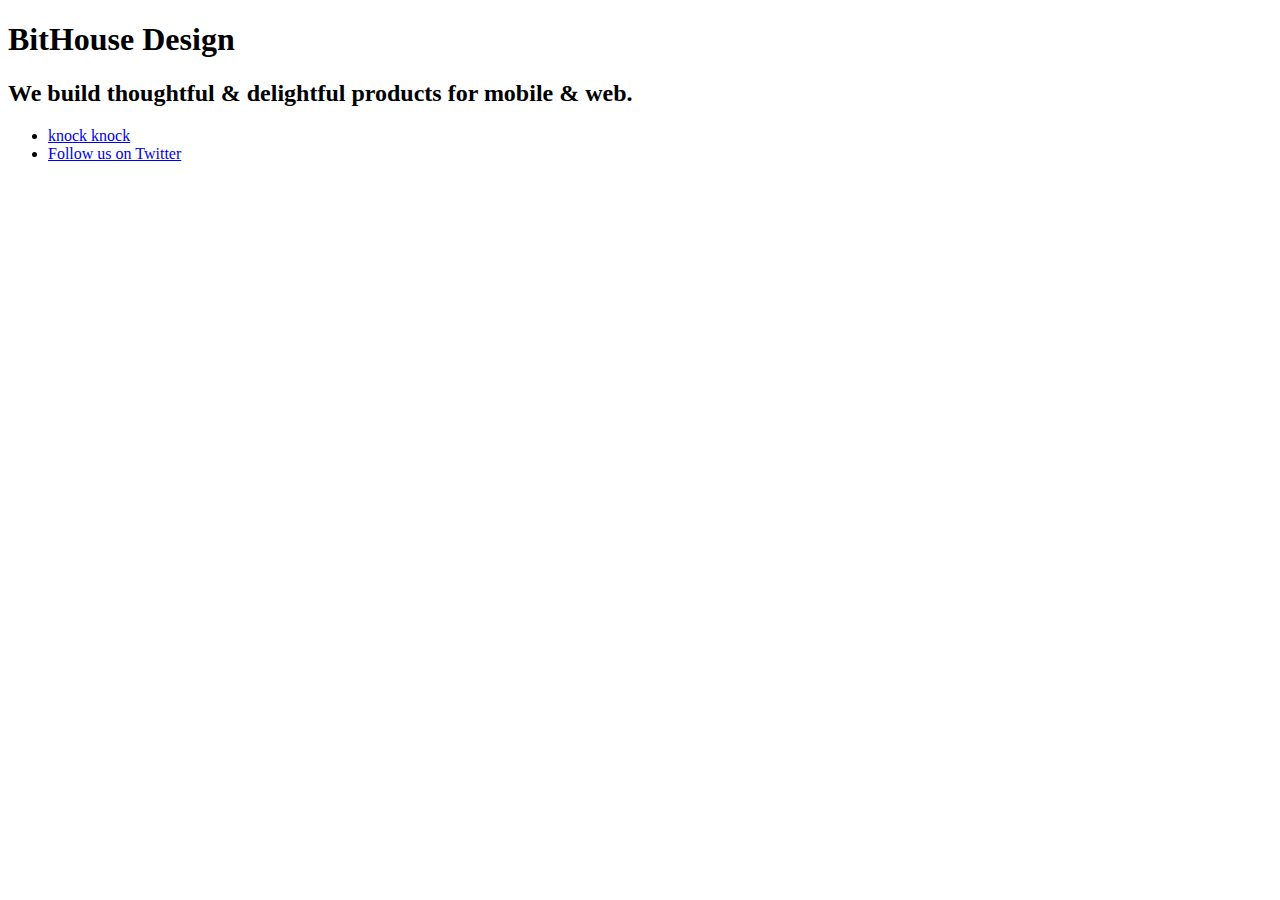
==== public/index.html @ 91a9e02c "Created splash page." ====
<!DOCTYPE html>
<html>

<head>

	<title>BitHouse Design</title>
	
	<meta http-equiv="content-type" content="text/html; charset=utf-8" />
	<meta name="robots" content="follow, all" />
	<meta name="copyright" content="Copyright &copy; 2011 BitHouse Design, LLC" />
	<meta name="author" content="BitHouse Design" />
	<meta name="keywords" content="bithouse design web mobile" />
	<meta name="description" content="BitHouse Design builds thoughtful &amp; delightful products for mobile &amp; web." />
	
	<link rel="shortcut icon" href="/favicon.ico" type="image/x-icon">
	<link rel="icon" href="/favicon.ico" type="image/x-icon">

	<link rel="stylesheet" href="/css/reset.css" type="text/css" media="screen" />
	<link rel="stylesheet" href="/css/master.css" type="text/css" media="screen" />
	
	<script type="text/javascript" src="http://use.typekit.com/bpf3dgk.js"></script>
	<script type="text/javascript">try{Typekit.load();}catch(e){}</script>
	<!-- Should make IE recognize HTML5 elements -->
	<!--[if IE]>
	<script src="http://html5shim.googlecode.com/svn/trunk/html5.js"></script>
	<![endif]-->
	
</head>

<body>

<header>
	<h1>BitHouse Design</h1>
	<h2>We build thoughtful &amp; delightful products for mobile &amp; web.</h2>
</header>

<footer>
	<ul>
		<li id="email"><a href="mailto:knockknock@bithousedesign.com" title="Contact us via email">knock knock</a></li>
		<li id="twitter"><a href="http://twitter.com/bithousedesign" title="Follow us on Twitter">Follow us on Twitter</a></li>
	</ul>
</footer>

<script type="text/javascript">

  var _gaq = _gaq || [];
  _gaq.push(['_setAccount', 'UA-27310079-1']);
  _gaq.push(['_trackPageview']);

  (function() {
    var ga = document.createElement('script'); ga.type = 'text/javascript'; ga.async = true;
    ga.src = ('https:' == document.location.protocol ? 'https://ssl' : 'http://www') + '.google-analytics.com/ga.js';
    var s = document.getElementsByTagName('script')[0]; s.parentNode.insertBefore(ga, s);
  })();

</script>

</body>

</html>
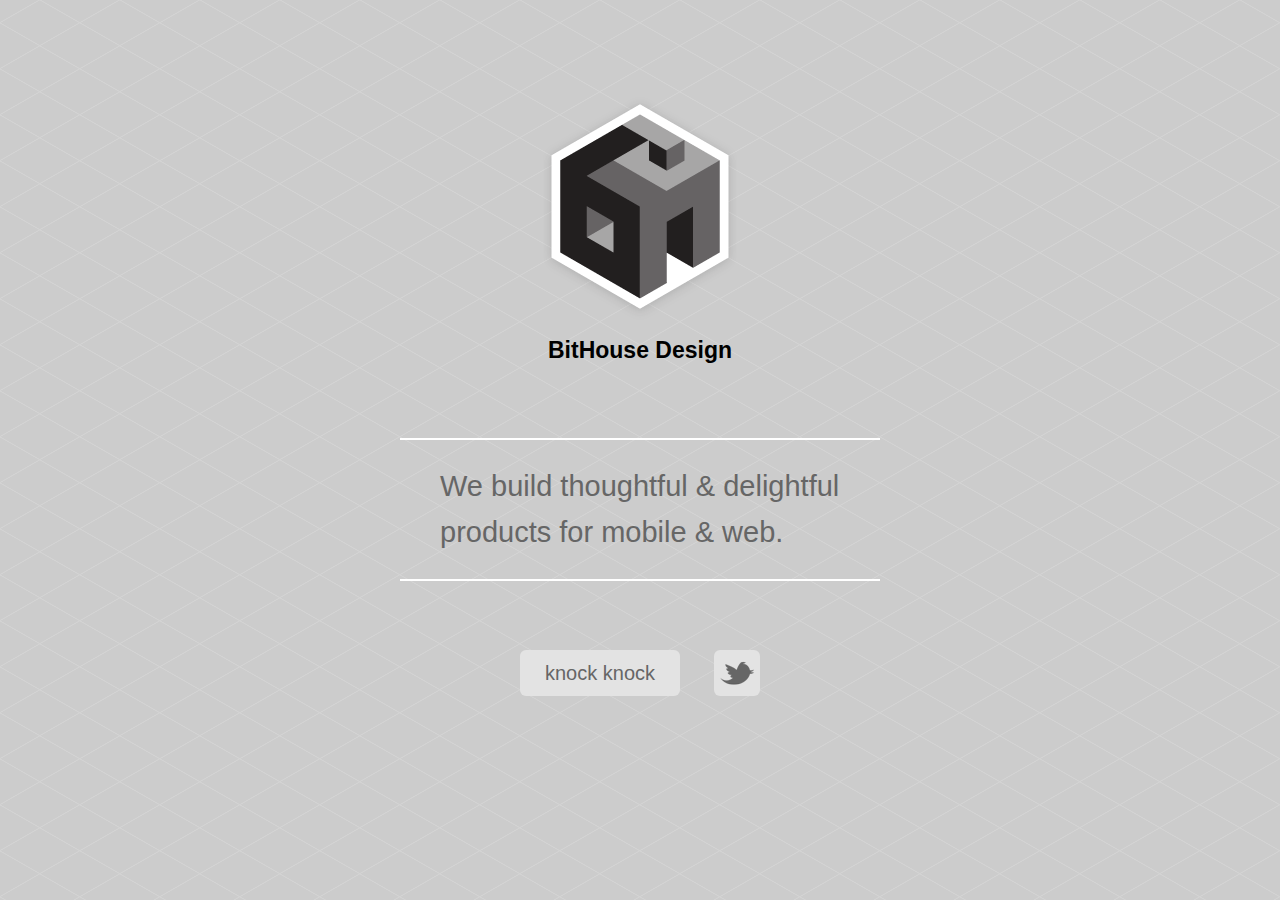
==== commit 9995c077: "Set smaller mobile viewport." ====
--- a/public/index.html
+++ b/public/index.html
@@ -11,6 +11,7 @@
 	<meta name="author" content="BitHouse Design" />
 	<meta name="keywords" content="bithouse design web mobile" />
 	<meta name="description" content="BitHouse Design builds thoughtful &amp; delightful products for mobile &amp; web." />
+	<meta name="viewport" content="width=500"/>
 	
 	<link rel="shortcut icon" href="/favicon.ico" type="image/x-icon">
 	<link rel="icon" href="/favicon.ico" type="image/x-icon">
--- a/css/master.css
+++ b/css/master.css
@@ -0,0 +1,89 @@
+
+/*
+ * GRID:
+ * 80px width
+ * 46px height
+ */
+
+/*
+ * #666666
+ * #A6A6A6
+ */
+
+html { }
+
+body {
+	margin: 92px 0 0;
+	font-size: 62.5%;
+	line-height: 1.6;
+	font-family: chaparral-pro, sans-serif;
+	background: #CCCCCC url(/i/grid.png) repeat 50% 0; }
+
+header, footer {
+	display: block;
+	margin: 0 auto;
+	width: 480px; }
+
+header {
+	padding: 240px 0 0;
+	background: url(/i/symbol.png) no-repeat 50% 5px; }
+
+h1 {
+	font-size: 23px;
+	text-align: center; }
+
+h2 {
+	margin: 69px 0 0;
+	padding: 23px 40px;
+	font-size: 29px;
+	font-weight: normal;
+	color: #666666;
+	border: 1px solid #FFFFFF;
+	border-width: 2px 0; }
+
+a {
+	text-decoration: none;
+	-webkit-border-radius: 6px;
+	-moz-border-radius: 6px;
+	border-radius: 6px;
+	-webkit-transition: background-color .2s ease-out;
+	-moz-transition: background-color .2s ease-out; }
+
+footer ul {
+	width: 240px;
+	margin: 23px auto; }
+
+footer li {
+	display: block;
+	float: left;
+	padding: 46px 0 69px; }
+	
+footer a {
+	display: block;
+	color: #666666;
+	font-size: 20px;
+	text-align: center;
+	background: #E3E3E3; }
+
+footer a:hover, #twitter a:hover {
+	background-color: #FFFFFF; }
+
+footer a:active {
+	margin-top: 2px; }
+
+#email:active {
+	background: url(/i/knock.png) no-repeat 50% 2px; }
+	
+#email a {
+	width: 160px;
+	padding: 7px 0; }
+
+li#twitter {
+	float: right; }
+	
+#twitter a {
+	width: 46px;
+	height: 46px;
+	text-indent: -9999px;
+	overflow: hidden;
+	background: #E3E3E3 url(/i/twitter.png) no-repeat 50% 50%; }
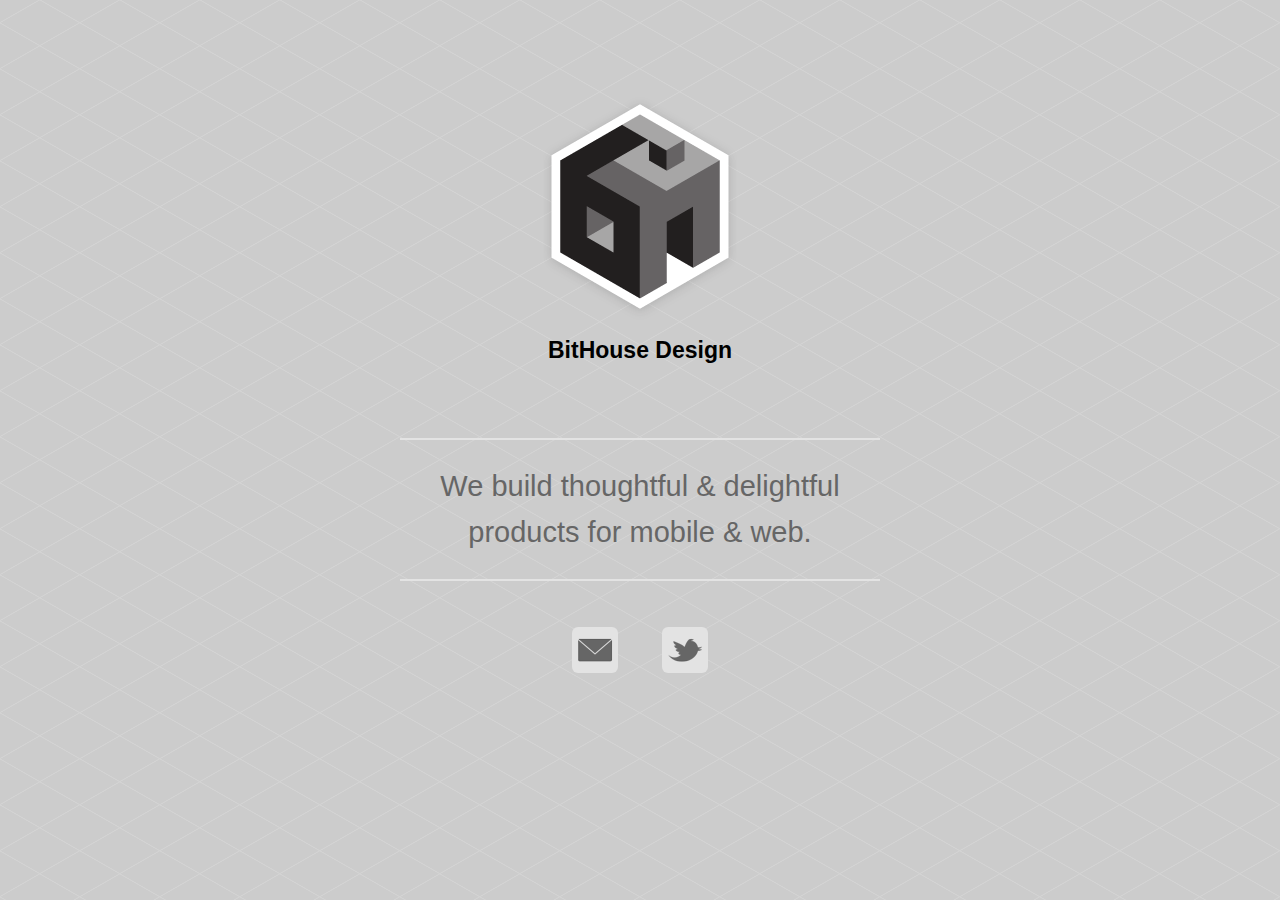
==== commit 09f45b31: "Added email icon. Centered description. Redirect 404s to splash page." ====
--- a/public/index.html
+++ b/public/index.html
@@ -37,7 +37,7 @@
 
 <footer>
 	<ul>
-		<li id="email"><a href="mailto:knockknock@bithousedesign.com" title="Contact us via email">knock knock</a></li>
+		<li id="email"><a href="mailto:knockknock@bithousedesign.com" title="Contact us via email">Contact us</a></li>
 		<li id="twitter"><a href="http://twitter.com/bithousedesign" title="Follow us on Twitter">Follow us on Twitter</a></li>
 	</ul>
 </footer>
--- a/css/master.css
+++ b/css/master.css
@@ -26,11 +26,11 @@
 
 header {
 	padding: 240px 0 0;
+	text-align: center;
 	background: url(/i/symbol.png) no-repeat 50% 5px; }
 
 h1 {
-	font-size: 23px;
-	text-align: center; }
+	font-size: 23px; }
 
 h2 {
 	margin: 69px 0 0;
@@ -38,7 +38,7 @@
 	font-size: 29px;
 	font-weight: normal;
 	color: #666666;
-	border: 1px solid #FFFFFF;
+	border: 1px solid #E3E3E3;
 	border-width: 2px 0; }
 
 a {
@@ -50,40 +50,26 @@
 	-moz-transition: background-color .2s ease-out; }
 
 footer ul {
-	width: 240px;
-	margin: 23px auto; }
+	width: 180px;
+	margin: 0 auto; }
 
 footer li {
-	display: block;
 	float: left;
-	padding: 46px 0 69px; }
+	padding: 46px 22px; /* 90px W, 138px H */ }
 	
 footer a {
 	display: block;
-	color: #666666;
-	font-size: 20px;
-	text-align: center;
-	background: #E3E3E3; }
+	width: 46px;
+	height: 46px;
+	text-indent: -9999px;
+	overflow: hidden;
+	background: #E3E3E3 url(/i/email.png) no-repeat 50% 50%; }
 
-footer a:hover, #twitter a:hover {
+footer a:hover {
 	background-color: #FFFFFF; }
 
 footer a:active {
 	margin-top: 2px; }
-
-#email:active {
-	background: url(/i/knock.png) no-repeat 50% 2px; }
-	
-#email a {
-	width: 160px;
-	padding: 7px 0; }
-
-li#twitter {
-	float: right; }
 	
 #twitter a {
-	width: 46px;
-	height: 46px;
-	text-indent: -9999px;
-	overflow: hidden;
-	background: #E3E3E3 url(/i/twitter.png) no-repeat 50% 50%; }
+	background-image: url(/i/twitter.png);  }
